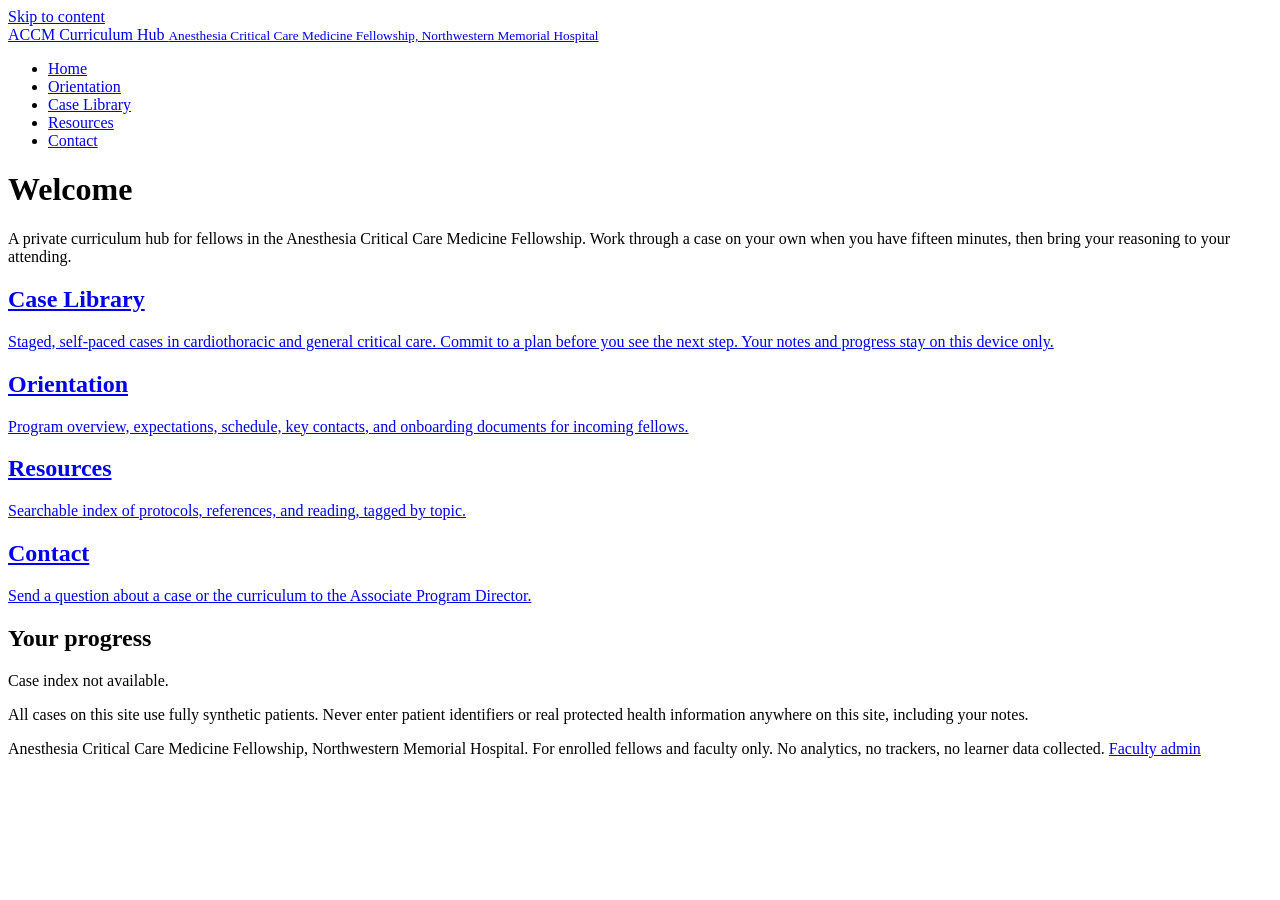
==== public/index.html @ e7b39e9d "Initial ACCM curriculum hub: site, Access middleware, contact and admin functions, eleven draft case" ====
<!doctype html>
<html lang="en">
<head>
<meta charset="utf-8">
<meta name="viewport" content="width=device-width, initial-scale=1">
<meta name="robots" content="noindex, nofollow, noarchive">
<title>ACCM Fellowship Curriculum Hub</title>
<link rel="stylesheet" href="/assets/css/site.css">
</head>
<body>
<a class="skip-link" href="#main">Skip to content</a>
<header class="site">
  <div class="wrap">
    <a class="brand" href="/">ACCM Curriculum Hub <small>Anesthesia Critical Care Medicine Fellowship, Northwestern Memorial Hospital</small></a>
    <nav class="primary" aria-label="Main">
      <ul>
        <li><a href="/">Home</a></li>
        <li><a href="/orientation.html">Orientation</a></li>
        <li><a href="/cases.html">Case Library</a></li>
        <li><a href="/resources.html">Resources</a></li>
        <li><a href="/contact.html">Contact</a></li>
      </ul>
    </nav>
  </div>
</header>

<main id="main">
  <h1>Welcome</h1>
  <p class="lead">A private curriculum hub for fellows in the Anesthesia Critical Care Medicine Fellowship. Work through a case on your own when you have fifteen minutes, then bring your reasoning to your attending.</p>

  <div class="grid">
    <a class="card link" href="/cases.html">
      <h2>Case Library</h2>
      <p>Staged, self-paced cases in cardiothoracic and general critical care. Commit to a plan before you see the next step. Your notes and progress stay on this device only.</p>
    </a>
    <a class="card link" href="/orientation.html">
      <h2>Orientation</h2>
      <p>Program overview, expectations, schedule, key contacts, and onboarding documents for incoming fellows.</p>
    </a>
    <a class="card link" href="/resources.html">
      <h2>Resources</h2>
      <p>Searchable index of protocols, references, and reading, tagged by topic.</p>
    </a>
    <a class="card link" href="/contact.html">
      <h2>Contact</h2>
      <p>Send a question about a case or the curriculum to the Associate Program Director.</p>
    </a>
  </div>

  <section class="card" aria-labelledby="recent-h">
    <h2 id="recent-h">Your progress</h2>
    <p id="progress-summary" class="muted">Loading your local progress…</p>
  </section>

  <p class="small muted">All cases on this site use fully synthetic patients. Never enter patient identifiers or real protected health information anywhere on this site, including your notes.</p>
</main>

<footer class="site">
  <p>Anesthesia Critical Care Medicine Fellowship, Northwestern Memorial Hospital. For enrolled fellows and faculty only. No analytics, no trackers, no learner data collected. <a href="/admin.html">Faculty admin</a></p>
</footer>

<script src="/assets/js/app.js"></script>
<script>
(async function () {
  var target = document.getElementById('progress-summary');
  try {
    var idx = await Hub.getJSON('/content/cases/index.json');
    var prog = Hub.storage.allProgress();
    var visible = idx.cases.filter(function (c) { return c.status !== 'hidden'; });
    var total = visible.length, done = 0, started = 0;
    visible.forEach(function (c) {
      var p = prog[c.id];
      if (p && p.completed) done++;
      else if (p && (p.stage > 0 || (p.notes && p.notes.trim()))) started++;
    });
    target.textContent = done + ' of ' + total + ' cases completed on this device' + (started ? ', ' + started + ' in progress.' : '.');
  } catch (e) {
    target.textContent = 'Case index not available.';
  }
})();
</script>
</body>
</html>
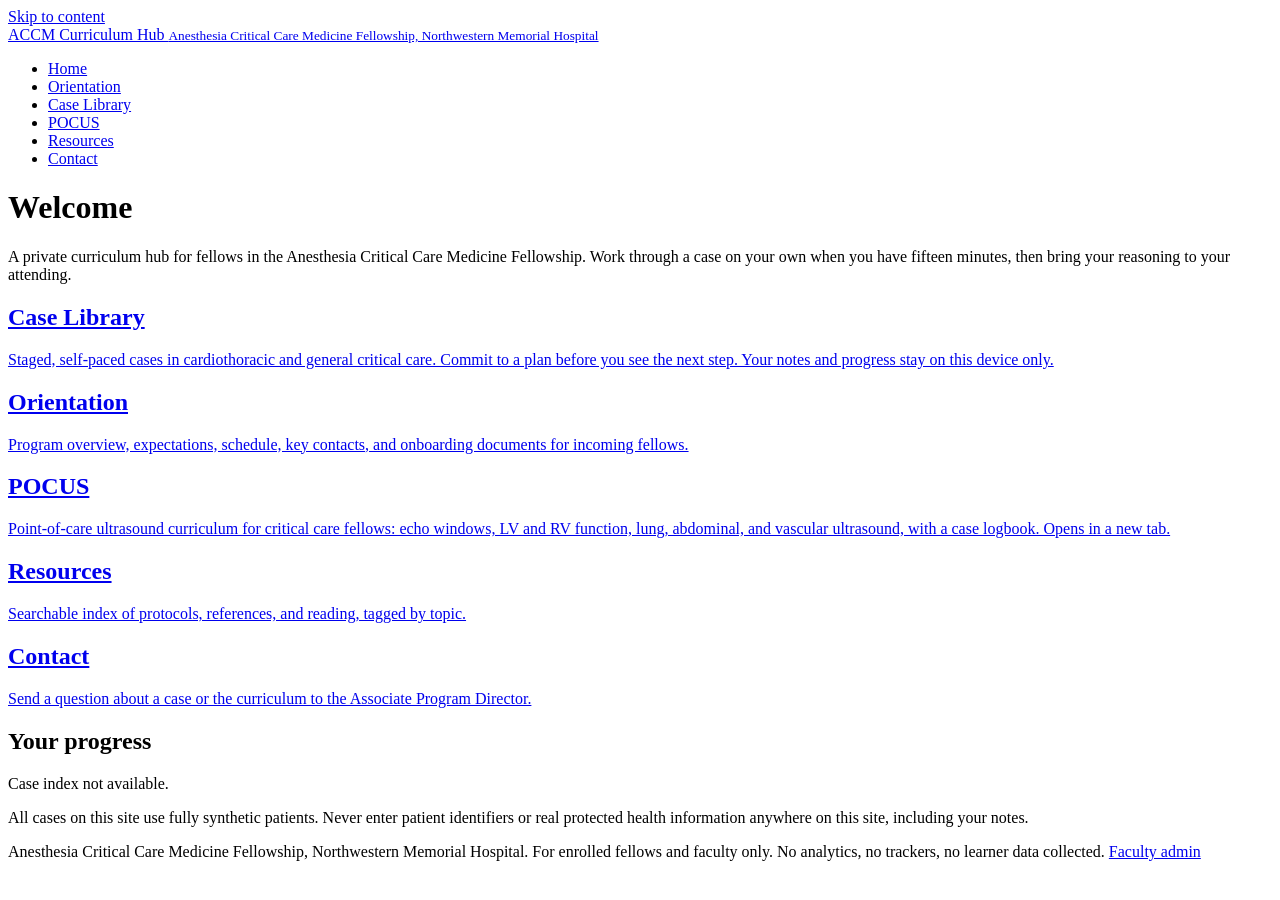
==== commit 3391a491: "Add POCUS curriculum link to navigation and home page Co-Authored-By: Claude Fable 5.1 <noreply@anth" ====
--- a/public/index.html
+++ b/public/index.html
@@ -5,6 +5,7 @@
 <meta name="viewport" content="width=device-width, initial-scale=1">
 <meta name="robots" content="noindex, nofollow, noarchive">
 <title>ACCM Fellowship Curriculum Hub</title>
+<script src="/assets/js/theme.js"></script>
 <link rel="stylesheet" href="/assets/css/site.css">
 </head>
 <body>
@@ -17,6 +18,7 @@
         <li><a href="/">Home</a></li>
         <li><a href="/orientation.html">Orientation</a></li>
         <li><a href="/cases.html">Case Library</a></li>
+        <li><a href="https://cko93.github.io/NUFSM.CCM_US/" target="_blank" rel="noopener">POCUS</a></li>
         <li><a href="/resources.html">Resources</a></li>
         <li><a href="/contact.html">Contact</a></li>
       </ul>
@@ -36,6 +38,10 @@
     <a class="card link" href="/orientation.html">
       <h2>Orientation</h2>
       <p>Program overview, expectations, schedule, key contacts, and onboarding documents for incoming fellows.</p>
+    </a>
+    <a class="card link" href="https://cko93.github.io/NUFSM.CCM_US/" target="_blank" rel="noopener">
+      <h2>POCUS</h2>
+      <p>Point-of-care ultrasound curriculum for critical care fellows: echo windows, LV and RV function, lung, abdominal, and vascular ultrasound, with a case logbook. Opens in a new tab.</p>
     </a>
     <a class="card link" href="/resources.html">
       <h2>Resources</h2>
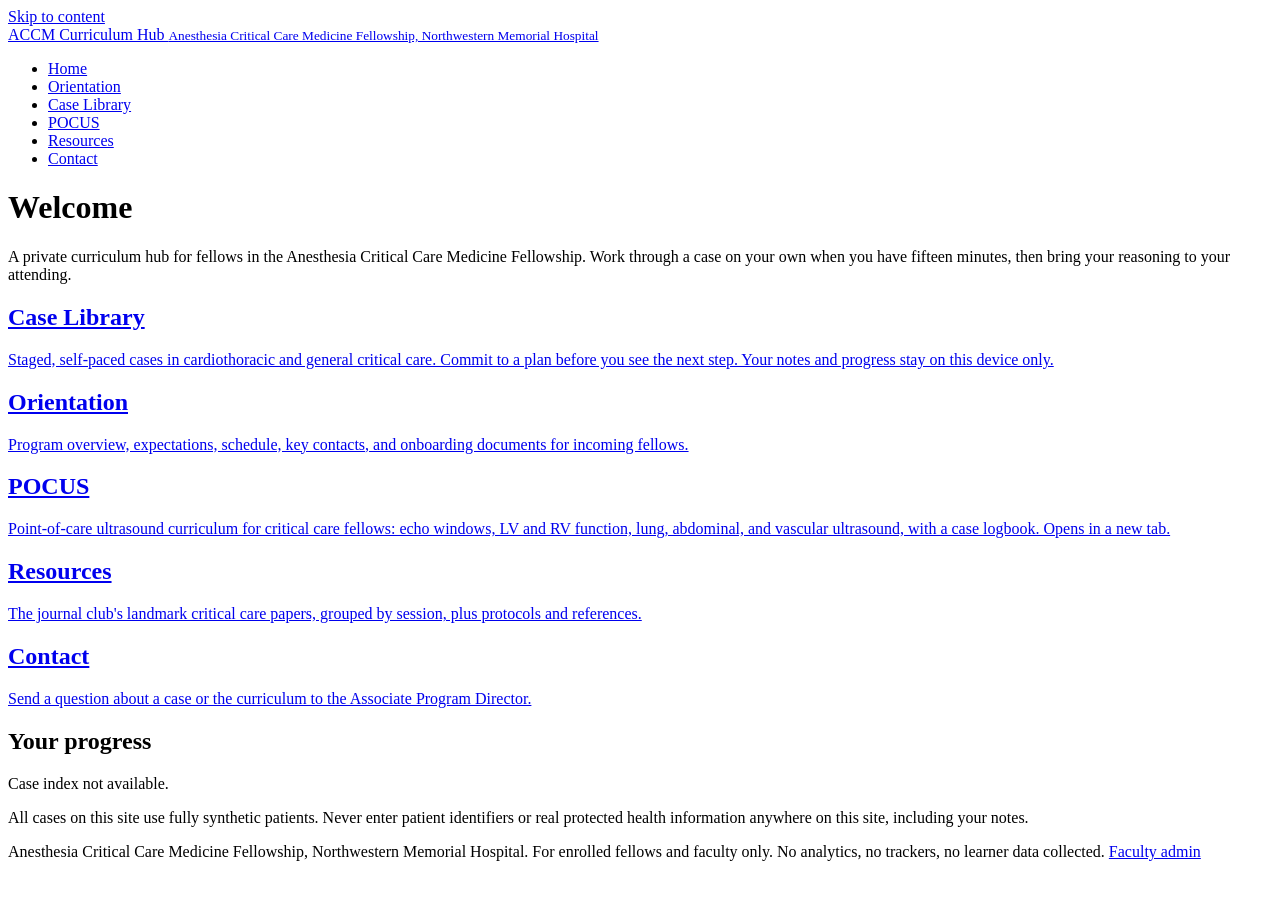
==== commit 4bb86c7f: "Resources: journal club landmark paper library (132 PDFs, grouped by session) Co-Authored-By: Claude" ====
--- a/public/index.html
+++ b/public/index.html
@@ -45,7 +45,7 @@
     </a>
     <a class="card link" href="/resources.html">
       <h2>Resources</h2>
-      <p>Searchable index of protocols, references, and reading, tagged by topic.</p>
+      <p>The journal club's landmark critical care papers, grouped by session, plus protocols and references.</p>
     </a>
     <a class="card link" href="/contact.html">
       <h2>Contact</h2>
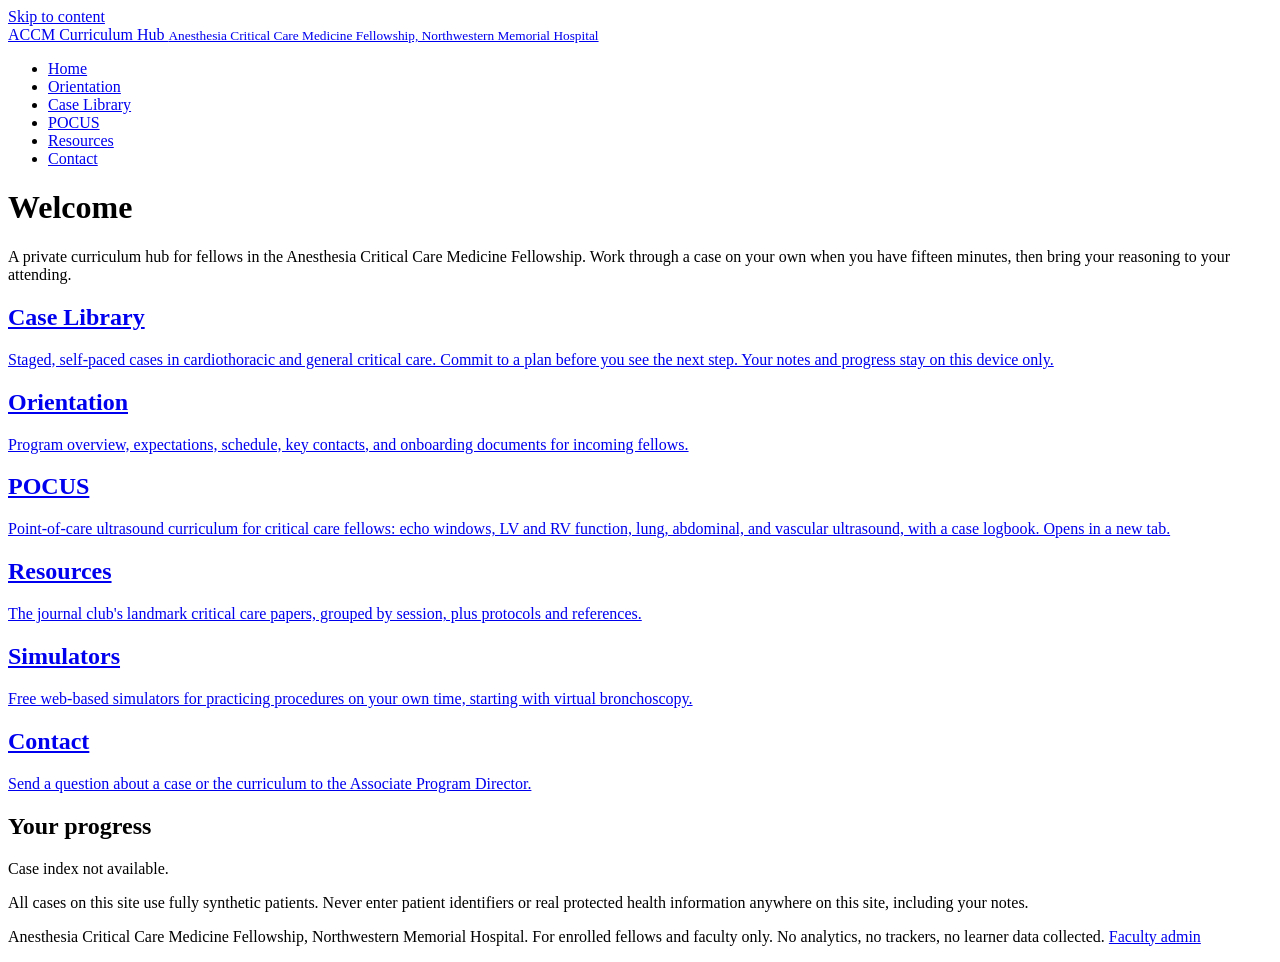
==== commit 0dc35744: "Add Simulators page and home page tile, starting with BronchSim Co-Authored-By: Claude Opus 5.5 <nor" ====
--- a/public/index.html
+++ b/public/index.html
@@ -47,6 +47,10 @@
       <h2>Resources</h2>
       <p>The journal club's landmark critical care papers, grouped by session, plus protocols and references.</p>
     </a>
+    <a class="card link" href="/simulators.html">
+      <h2>Simulators</h2>
+      <p>Free web-based simulators for practicing procedures on your own time, starting with virtual bronchoscopy.</p>
+    </a>
     <a class="card link" href="/contact.html">
       <h2>Contact</h2>
       <p>Send a question about a case or the curriculum to the Associate Program Director.</p>
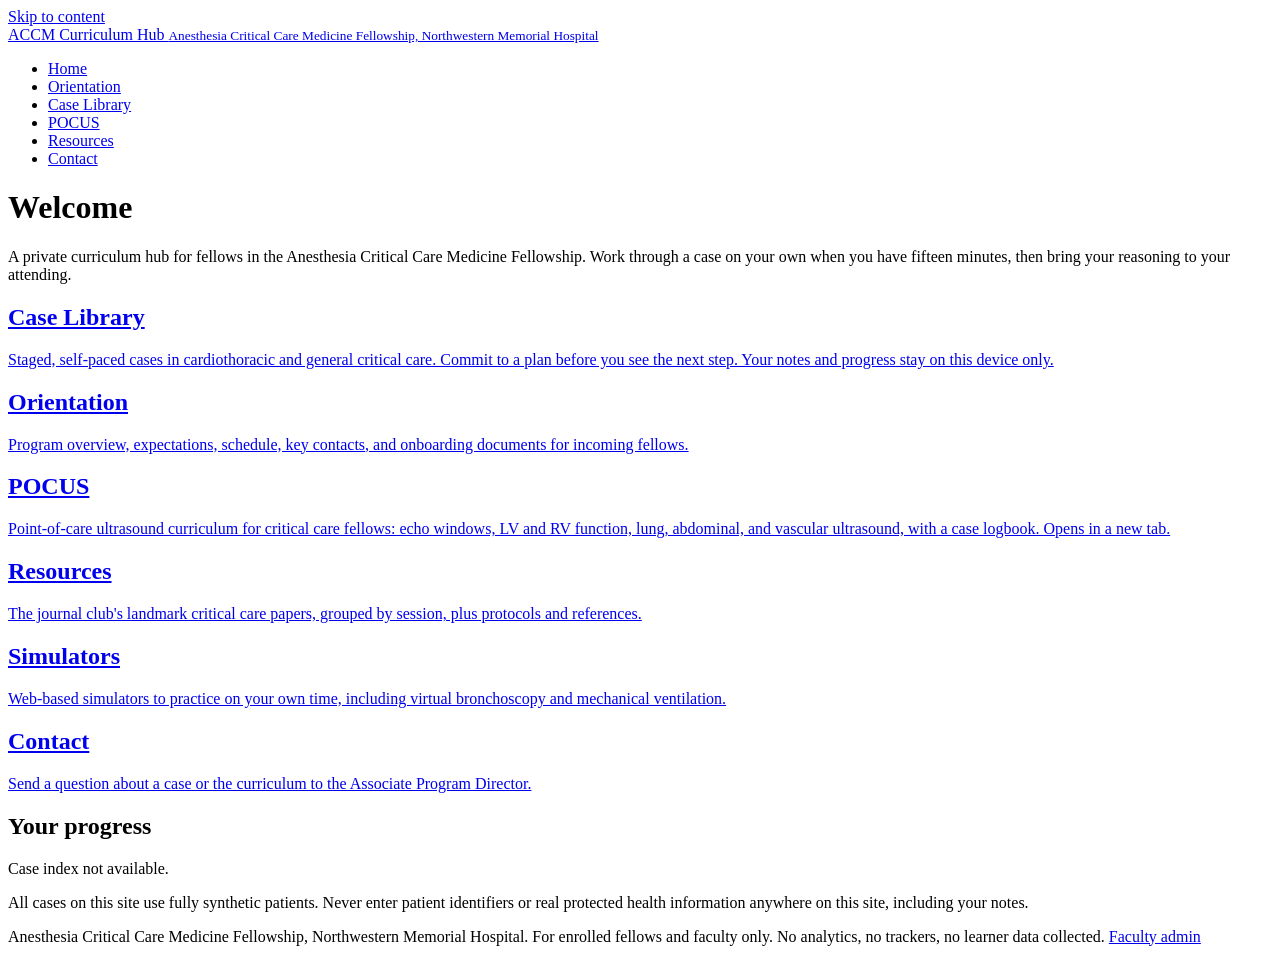
==== commit 6277f514: "Add MV-Ed ventilator simulator to Simulators and Resources Co-Authored-By: Claude Opus 5.5 <noreply@" ====
--- a/public/index.html
+++ b/public/index.html
@@ -49,7 +49,7 @@
     </a>
     <a class="card link" href="/simulators.html">
       <h2>Simulators</h2>
-      <p>Free web-based simulators for practicing procedures on your own time, starting with virtual bronchoscopy.</p>
+      <p>Web-based simulators to practice on your own time, including virtual bronchoscopy and mechanical ventilation.</p>
     </a>
     <a class="card link" href="/contact.html">
       <h2>Contact</h2>
